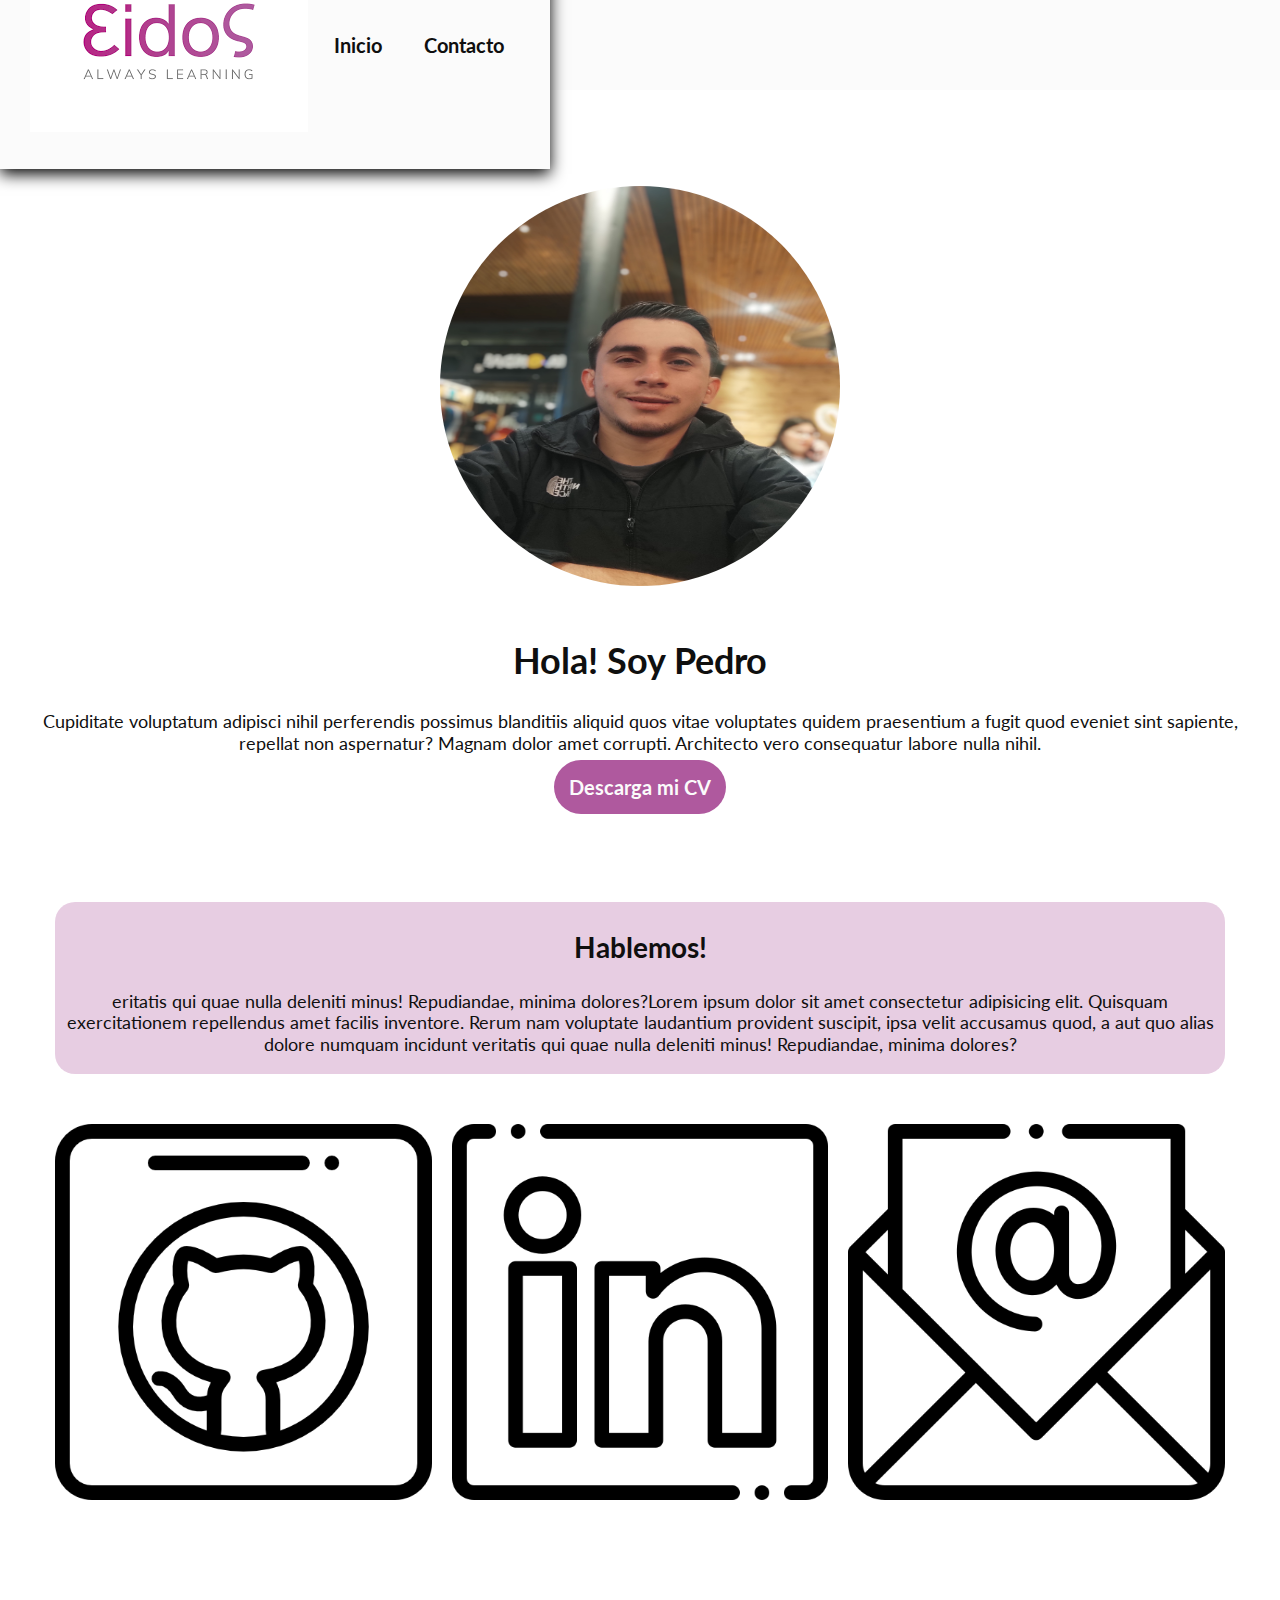
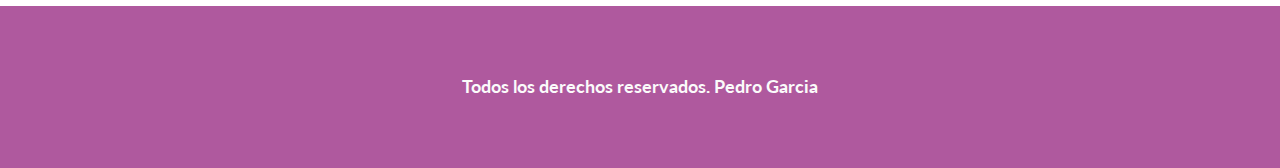
==== index.html @ e1baf409 "primer commit proyecto2" ====
<!DOCTYPE html>
<html lang="es">
<head>
    <meta charset="UTF-8">
    <meta http-equiv="X-UA-Compatible" content="IE=edge">
    <meta name="viewport" content="width=device-width, initial-scale=1.0">
    <title>Pedro Garcia</title>
    <link rel="stylesheet" href="css/normalize.css">
    <link href="https://fonts.googleapis.com/css2?family=Lato:wght@400;700&display=swap" rel="stylesheet">
    <!-- CSS -->
    <link rel="preload" href="css/styles.css">
    <link rel="stylesheet" href="css/styles.css">
</head>
<body>
    <header class="header">
    <nav>
        <ul class="navegacion" >  
            <li>
                <a href="index.html"><img class="header__logo" src="img/eidos.png" alt="logo eidos"></a>
            </li>    
            <li>
                <a class="navegacion__item" href="#contenido-inicio">Inicio</a>
            </li>
            <li>
                <a  class="navegacion__item" href="#contacto">Contacto</a>
            </li>
        </ul>
        </nav>
    </header>
    <main class="contenedor">
        <section class="contenido-inicio" id="contenido-inicio">
            <figure>
                <img class="contenido-inicio__pagc" src="img/pagc.jpg" alt="imagen pagc">
            </figure>
            <article id="contenido-article">
                <h1>Hola! Soy Pedro</h1>
                <p>Cupiditate voluptatum adipisci nihil perferendis possimus blanditiis aliquid quos vitae voluptates quidem praesentium a fugit quod eveniet sint sapiente, repellat non aspernatur? Magnam dolor amet corrupti. Architecto vero consequatur labore nulla nihil.</p>
                <a class="contenido-inicio__boton" href="#">Descarga mi CV</a>
            </article>
        </section>

        <section class="contacto" id="contacto">
            <article class="contacto__sombra">
                <h2>Hablemos!</h2>
                <p>eritatis qui quae nulla deleniti minus! Repudiandae, minima dolores?Lorem ipsum dolor sit amet consectetur adipisicing elit. Quisquam exercitationem repellendus amet facilis inventore. Rerum nam voluptate laudantium provident suscipit, ipsa velit accusamus quod, a aut quo alias dolore numquam incidunt veritatis qui quae nulla deleniti minus! Repudiandae, minima dolores?</p>    
            </article>
            <div class="contacto__icons">
                <a class="contacto__icon" href="https://github.com/pagc97">
                    <img src="img/github.png" alt="logo github">
                </a>
                <a class="contacto__icon" href="https://www.linkedin.com/in/pedro-garcia-a29477246/">
                    <img src="img/linkedin.png" alt="logo linkedin">
                </a>
                <a class="contacto__icon" href="mailto:pagarciac.97@gmail.com">
                    <img src="img/mail.png" alt="logo mail">
                </a>
            </div>
        </section>
    </main>
    <footer class="footer"><p>Todos los derechos reservados. Pedro Garcia</p></footer>
</body>
</html>
---- css/styles.css ----
/* En este archivo escriban su CSS */
:root {
    --blanco: #fbfbfb;
    --oscuro: #0f0f0f;
    --primario: rgba(175, 89, 158, 0.3);
    --secundario: #af599e;
    
    --fuentePrincipal: 'Lato', sans-serif;

}

/* Aquí les dejamos como ayuda este "reset" en el cual ajustamos algunas propiedades
*  cuyos valores asigna por defecto el navegador.
*/

/* Reset */
html {
    box-sizing: border-box;
    font-size: 62.5%;
    /* Para que el scrolleo en la one page sea suave */
    scroll-behavior: smooth;
}
*, *:before, *:after {
    box-sizing: inherit;
}
/*Globales*/
body {
    font-size: 1.6rem;
    line-height: 1.5;
}
p {
    font-size: 1.8rem;
    font-family: var(--fuentePrincipal);
    line-height: 1.2;
    color: var(--oscuro);
}
a {
    font-family: var(--fuentePrincipal);
    text-decoration: none;
}
img {
    max-width: 100%;
}
ul {
    list-style: none;
}
/* Este max-width es para que el contenido no se "estire" demasiado hacia los costados y
*  el margin: auto; para tenerlo centrado fácilmente ;)
*/
.contenedor {
    max-width: 120rem;
    margin: auto;
}
h1,h2,h3 {
    text-align: center;
    color: var(--oscuro);
    font-family: var(--fuentePrincipal);
}
h1 {
    font-size: 3.6rem;
}
h2 {
    font-size: 2.8rem;
}
h3 {
    font-size: 2.4rem;
}
/* hearder */
.header {
    background-color: #fbfbfb;
    display: flex;
    align-items: center;
    height: 9rem;
    width: 100%;
    position: fixed;
    top: 0;
    left: 0;  
}
.header__logo {
    
}
/*navegacion*/
.navegacion{
    gap: 1rem;
    display: flex;
    background-color: var(--blanco);
    justify-content: center;
    align-items: center;
    padding: 3rem;
    box-shadow: 0px 5px 15px 0px black; 
   
}
.navegacion__item {
    padding: 1.6rem;
    color: var(--oscuro);
    font-size: 2rem;
    font-weight: bold;
 }
.navegacion__item:hover {
    color: var(--secundario);
} 

/* Seccion inicio */
.contenido-inicio {
    display: flex;
    flex-direction: column;
    margin-top: 2rem;
    justify-content: center;
    align-items: center;
    padding-top: 15rem;
}
.contenido-inicio__pagc {
    border-radius: 80%;
    width: 40rem;
    height: 40rem;
}

article {
    text-align: center;
}
.contenido-inicio__boton {
    background-color: var(--secundario);
    padding: 1.5rem;
    border-radius: 4rem;
    color: var(--blanco);
    font-weight: bold;
    font-size: 2rem;
}
.contenido-inicio__boton:hover {
    color: var(--oscuro);
}
/* seccion contacto */
.contacto {
    display: flex;
    flex-direction: column;
    margin: 10rem 1.5rem;
    justify-content: center;
    align-items: center;
}
.contacto__sombra {
    background-color: var(--primario);
    border-radius: 2rem;
}
.contacto__sombra {
    margin-bottom: 5rem;
}
.contacto__icons {
    display: flex;  
    gap: 2rem;
   
}
/* footer */
.footer {
background-color: var(--secundario);
text-align: center;
}
.footer p {
    color: var(--blanco);
    font-weight: bold;
    padding: 7rem;
    margin: 0;
}




/* Recomendaciones! 
*  - Comenzar desde lo más general y luego ir hacia lo mas específico, asignando primero
*    "estilos generales". Una buena idea sería comenzar por el <body> ;)
*
*  - Recuerden que queremos evitar "repetir código", en CSS usando la cualidad de la herencia
*    podemos setear ciertas propiedades en un elemento padre y dejar que sean heredadas (por ejemplo: font-size)
*
*  - Nadie sabe todas las propiedades CSS de memoria, si no saben como hacer algo no lo recuerdan, la respuesta
*    pueden encontrarla buscando en la web algo como "CSS como hacer ... " o "propiedad css para hacer ..."
*
*  - Usen mucho las herramientas para desarrolladores del navegador para ir
*    probando el CSS que escriben, resolver dudas y problemas.
*
*  - Paciencia, resiliencia y creatividad! No se desanimen, las primeras experiencias maquetando con HTML y CSS
*    pueden ser frustrantes, pero estas habilidades se van desarrollando con la experiencia, es como aprender
*    un trabajo manual, hacer una artesanía, tocar un instrumento musical... la práctica es todo!
*/
---- css/styles.css ----
/* En este archivo escriban su CSS */
:root {
    --blanco: #fbfbfb;
    --oscuro: #0f0f0f;
    --primario: rgba(175, 89, 158, 0.3);
    --secundario: #af599e;
    
    --fuentePrincipal: 'Lato', sans-serif;

}

/* Aquí les dejamos como ayuda este "reset" en el cual ajustamos algunas propiedades
*  cuyos valores asigna por defecto el navegador.
*/

/* Reset */
html {
    box-sizing: border-box;
    font-size: 62.5%;
    /* Para que el scrolleo en la one page sea suave */
    scroll-behavior: smooth;
}
*, *:before, *:after {
    box-sizing: inherit;
}
/*Globales*/
body {
    font-size: 1.6rem;
    line-height: 1.5;
}
p {
    font-size: 1.8rem;
    font-family: var(--fuentePrincipal);
    line-height: 1.2;
    color: var(--oscuro);
}
a {
    font-family: var(--fuentePrincipal);
    text-decoration: none;
}
img {
    max-width: 100%;
}
ul {
    list-style: none;
}
/* Este max-width es para que el contenido no se "estire" demasiado hacia los costados y
*  el margin: auto; para tenerlo centrado fácilmente ;)
*/
.contenedor {
    max-width: 120rem;
    margin: auto;
}
h1,h2,h3 {
    text-align: center;
    color: var(--oscuro);
    font-family: var(--fuentePrincipal);
}
h1 {
    font-size: 3.6rem;
}
h2 {
    font-size: 2.8rem;
}
h3 {
    font-size: 2.4rem;
}
/* hearder */
.header {
    background-color: #fbfbfb;
    display: flex;
    align-items: center;
    height: 9rem;
    width: 100%;
    position: fixed;
    top: 0;
    left: 0;  
}
.header__logo {
    
}
/*navegacion*/
.navegacion{
    gap: 1rem;
    display: flex;
    background-color: var(--blanco);
    justify-content: center;
    align-items: center;
    padding: 3rem;
    box-shadow: 0px 5px 15px 0px black; 
   
}
.navegacion__item {
    padding: 1.6rem;
    color: var(--oscuro);
    font-size: 2rem;
    font-weight: bold;
 }
.navegacion__item:hover {
    color: var(--secundario);
} 

/* Seccion inicio */
.contenido-inicio {
    display: flex;
    flex-direction: column;
    margin-top: 2rem;
    justify-content: center;
    align-items: center;
    padding-top: 15rem;
}
.contenido-inicio__pagc {
    border-radius: 80%;
    width: 40rem;
    height: 40rem;
}

article {
    text-align: center;
}
.contenido-inicio__boton {
    background-color: var(--secundario);
    padding: 1.5rem;
    border-radius: 4rem;
    color: var(--blanco);
    font-weight: bold;
    font-size: 2rem;
}
.contenido-inicio__boton:hover {
    color: var(--oscuro);
}
/* seccion contacto */
.contacto {
    display: flex;
    flex-direction: column;
    margin: 10rem 1.5rem;
    justify-content: center;
    align-items: center;
}
.contacto__sombra {
    background-color: var(--primario);
    border-radius: 2rem;
}
.contacto__sombra {
    margin-bottom: 5rem;
}
.contacto__icons {
    display: flex;  
    gap: 2rem;
   
}
/* footer */
.footer {
background-color: var(--secundario);
text-align: center;
}
.footer p {
    color: var(--blanco);
    font-weight: bold;
    padding: 7rem;
    margin: 0;
}




/* Recomendaciones! 
*  - Comenzar desde lo más general y luego ir hacia lo mas específico, asignando primero
*    "estilos generales". Una buena idea sería comenzar por el <body> ;)
*
*  - Recuerden que queremos evitar "repetir código", en CSS usando la cualidad de la herencia
*    podemos setear ciertas propiedades en un elemento padre y dejar que sean heredadas (por ejemplo: font-size)
*
*  - Nadie sabe todas las propiedades CSS de memoria, si no saben como hacer algo no lo recuerdan, la respuesta
*    pueden encontrarla buscando en la web algo como "CSS como hacer ... " o "propiedad css para hacer ..."
*
*  - Usen mucho las herramientas para desarrolladores del navegador para ir
*    probando el CSS que escriben, resolver dudas y problemas.
*
*  - Paciencia, resiliencia y creatividad! No se desanimen, las primeras experiencias maquetando con HTML y CSS
*    pueden ser frustrantes, pero estas habilidades se van desarrollando con la experiencia, es como aprender
*    un trabajo manual, hacer una artesanía, tocar un instrumento musical... la práctica es todo!
*/
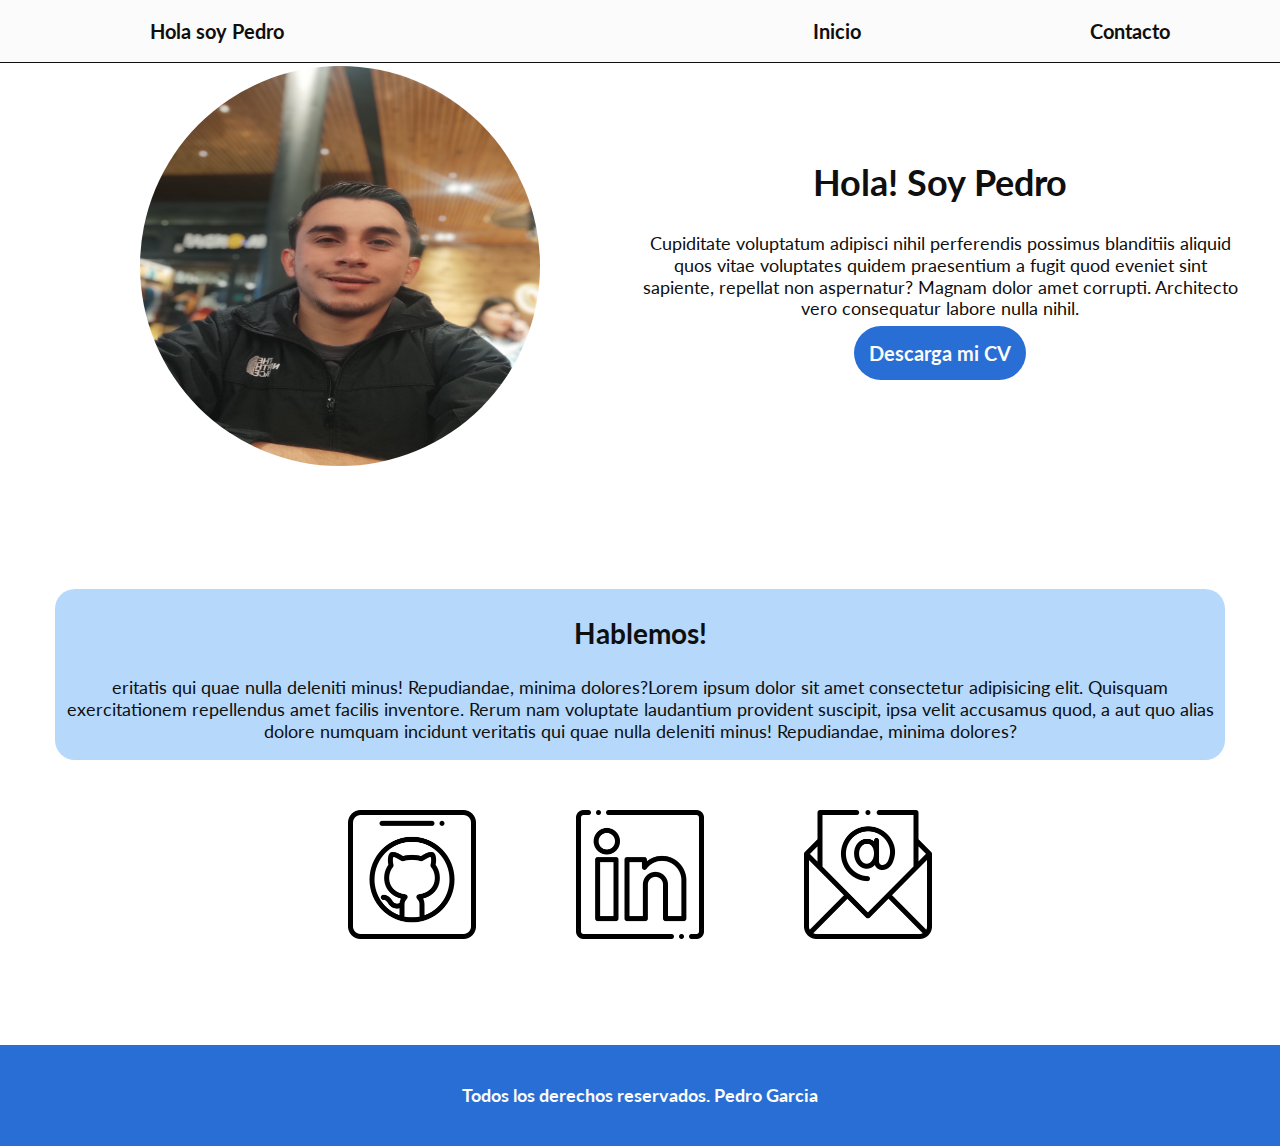
==== commit c7fb4b3e: "se agrero medias querry y cambios de color al diseño" ====
--- a/index.html
+++ b/index.html
@@ -16,7 +16,7 @@
     <nav>
         <ul class="navegacion" >  
             <li>
-                <a href="index.html"><img class="header__logo" src="img/eidos.png" alt="logo eidos"></a>
+                <a class="navegacion__item" id="nav-nombre" href="index.html">Hola soy Pedro</a>
             </li>    
             <li>
                 <a class="navegacion__item" href="#contenido-inicio">Inicio</a>
@@ -28,17 +28,20 @@
         </nav>
     </header>
     <main class="contenedor">
-        <section class="contenido-inicio" id="contenido-inicio">
-            <figure>
-                <img class="contenido-inicio__pagc" src="img/pagc.jpg" alt="imagen pagc">
-            </figure>
-            <article id="contenido-article">
-                <h1>Hola! Soy Pedro</h1>
-                <p>Cupiditate voluptatum adipisci nihil perferendis possimus blanditiis aliquid quos vitae voluptates quidem praesentium a fugit quod eveniet sint sapiente, repellat non aspernatur? Magnam dolor amet corrupti. Architecto vero consequatur labore nulla nihil.</p>
-                <a class="contenido-inicio__boton" href="#">Descarga mi CV</a>
-            </article>
-        </section>
-
+        <div class="grid">
+            <section class="contenido-inicio" id="contenido-inicio">
+                <figure>
+                    <img class="contenido-inicio__pagc" src="img/pagc.jpg" alt="imagen pagc">
+                </figure>
+            </section>
+            <section class="contenido-inicio">
+                    <article id="contenido-article">
+                        <h1>Hola! Soy Pedro</h1>
+                        <p>Cupiditate voluptatum adipisci nihil perferendis possimus blanditiis aliquid quos vitae voluptates quidem praesentium a fugit quod eveniet sint sapiente, repellat non aspernatur? Magnam dolor amet corrupti. Architecto vero consequatur labore nulla nihil.</p>
+                        <a class="contenido-inicio__boton"  href="#">Descarga mi CV</a>
+                    </article>
+            </section>
+        </div>
         <section class="contacto" id="contacto">
             <article class="contacto__sombra">
                 <h2>Hablemos!</h2>
--- a/css/styles.css
+++ b/css/styles.css
@@ -2,8 +2,8 @@
 :root {
     --blanco: #fbfbfb;
     --oscuro: #0f0f0f;
-    --primario: rgba(175, 89, 158, 0.3);
-    --secundario: #af599e;
+    --primario: rgba(59, 152, 245, 0.377);
+    --secundario: #296ed4;
     
     --fuentePrincipal: 'Lato', sans-serif;
 
@@ -67,28 +67,43 @@
 }
 /* hearder */
 .header {
-    background-color: #fbfbfb;
-    display: flex;
-    align-items: center;
-    height: 9rem;
+    background-color: var(--blanco);
+    display: flex;
+    flex-direction: column;
     width: 100%;
     position: fixed;
     top: 0;
-    left: 0;  
-}
-.header__logo {
-    
-}
+    border-bottom: solid 1px var(--oscuro);      
+}
+
 /*navegacion*/
+
 .navegacion{
     gap: 1rem;
     display: flex;
-    background-color: var(--blanco);
+    flex-direction: column;
     justify-content: center;
     align-items: center;
-    padding: 3rem;
-    box-shadow: 0px 5px 15px 0px black; 
-   
+} 
+@media (min-width: 390px) {
+    .navegacion{
+        gap: 1rem;
+        flex-direction: row;
+        justify-content:space-between;
+        align-items: center;
+    } 
+}
+@media (min-width: 768px) {
+    .navegacion{
+        gap: 1rem;
+        flex-direction: row;
+        justify-content:space-around;
+        align-items: center; 
+       
+    } 
+    #nav-nombre{
+        margin-right: 30rem;
+    }
 }
 .navegacion__item {
     padding: 1.6rem;
@@ -99,15 +114,25 @@
 .navegacion__item:hover {
     color: var(--secundario);
 } 
+/* grid */
+@media (min-width: 768px) {
+    .grid {
+        display: grid;
+        grid-template-columns: repeat(2, 1fr) ;
+    }
+}
 
 /* Seccion inicio */
+
 .contenido-inicio {
     display: flex;
     flex-direction: column;
-    margin-top: 2rem;
     justify-content: center;
     align-items: center;
-    padding-top: 15rem;
+    padding-top: 5rem;
+}
+.contenido-inicio:last-child {
+    padding-top: 1rem;
 }
 .contenido-inicio__pagc {
     border-radius: 80%;
@@ -147,7 +172,20 @@
 .contacto__icons {
     display: flex;  
     gap: 2rem;
-   
+}
+@media (min-width: 390px) {
+    .contacto__icons{
+        flex-direction: row;
+        max-width: 30%;
+        gap: 25rem;
+    }
+}
+@media (min-width: 768px) {
+    .contacto__icons {
+        flex-direction: row;
+        max-width: 50%;
+        gap: 10rem;
+    }
 }
 /* footer */
 .footer {
@@ -157,7 +195,7 @@
 .footer p {
     color: var(--blanco);
     font-weight: bold;
-    padding: 7rem;
+    padding: 4rem;
     margin: 0;
 }
 
--- a/css/styles.css
+++ b/css/styles.css
@@ -2,8 +2,8 @@
 :root {
     --blanco: #fbfbfb;
     --oscuro: #0f0f0f;
-    --primario: rgba(175, 89, 158, 0.3);
-    --secundario: #af599e;
+    --primario: rgba(59, 152, 245, 0.377);
+    --secundario: #296ed4;
     
     --fuentePrincipal: 'Lato', sans-serif;
 
@@ -67,28 +67,43 @@
 }
 /* hearder */
 .header {
-    background-color: #fbfbfb;
-    display: flex;
-    align-items: center;
-    height: 9rem;
+    background-color: var(--blanco);
+    display: flex;
+    flex-direction: column;
     width: 100%;
     position: fixed;
     top: 0;
-    left: 0;  
-}
-.header__logo {
-    
-}
+    border-bottom: solid 1px var(--oscuro);      
+}
+
 /*navegacion*/
+
 .navegacion{
     gap: 1rem;
     display: flex;
-    background-color: var(--blanco);
+    flex-direction: column;
     justify-content: center;
     align-items: center;
-    padding: 3rem;
-    box-shadow: 0px 5px 15px 0px black; 
-   
+} 
+@media (min-width: 390px) {
+    .navegacion{
+        gap: 1rem;
+        flex-direction: row;
+        justify-content:space-between;
+        align-items: center;
+    } 
+}
+@media (min-width: 768px) {
+    .navegacion{
+        gap: 1rem;
+        flex-direction: row;
+        justify-content:space-around;
+        align-items: center; 
+       
+    } 
+    #nav-nombre{
+        margin-right: 30rem;
+    }
 }
 .navegacion__item {
     padding: 1.6rem;
@@ -99,15 +114,25 @@
 .navegacion__item:hover {
     color: var(--secundario);
 } 
+/* grid */
+@media (min-width: 768px) {
+    .grid {
+        display: grid;
+        grid-template-columns: repeat(2, 1fr) ;
+    }
+}
 
 /* Seccion inicio */
+
 .contenido-inicio {
     display: flex;
     flex-direction: column;
-    margin-top: 2rem;
     justify-content: center;
     align-items: center;
-    padding-top: 15rem;
+    padding-top: 5rem;
+}
+.contenido-inicio:last-child {
+    padding-top: 1rem;
 }
 .contenido-inicio__pagc {
     border-radius: 80%;
@@ -147,7 +172,20 @@
 .contacto__icons {
     display: flex;  
     gap: 2rem;
-   
+}
+@media (min-width: 390px) {
+    .contacto__icons{
+        flex-direction: row;
+        max-width: 30%;
+        gap: 25rem;
+    }
+}
+@media (min-width: 768px) {
+    .contacto__icons {
+        flex-direction: row;
+        max-width: 50%;
+        gap: 10rem;
+    }
 }
 /* footer */
 .footer {
@@ -157,7 +195,7 @@
 .footer p {
     color: var(--blanco);
     font-weight: bold;
-    padding: 7rem;
+    padding: 4rem;
     margin: 0;
 }
 
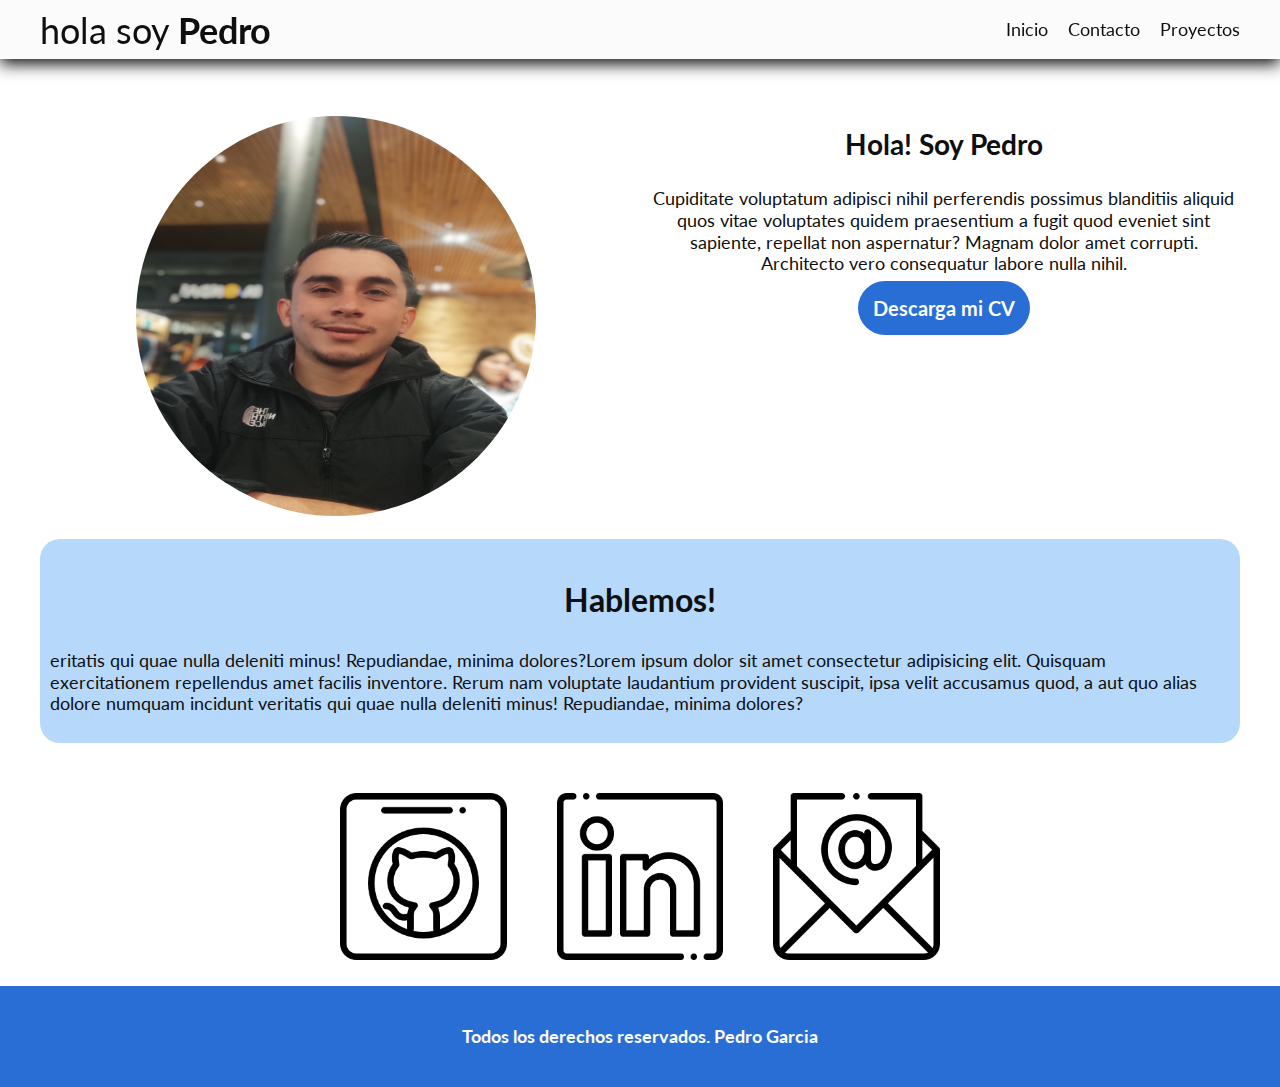
==== commit f0ca3385: "se agrego la seccion contacto y cambios en los media querry" ====
--- a/index.html
+++ b/index.html
@@ -1,65 +1,85 @@
 <!DOCTYPE html>
 <html lang="es">
+
 <head>
     <meta charset="UTF-8">
     <meta http-equiv="X-UA-Compatible" content="IE=edge">
     <meta name="viewport" content="width=device-width, initial-scale=1.0">
     <title>Pedro Garcia</title>
+    <link rel="shortcut icon" href="img/favicon-pagc.png">
     <link rel="stylesheet" href="css/normalize.css">
     <link href="https://fonts.googleapis.com/css2?family=Lato:wght@400;700&display=swap" rel="stylesheet">
     <!-- CSS -->
     <link rel="preload" href="css/styles.css">
     <link rel="stylesheet" href="css/styles.css">
 </head>
+
 <body>
     <header class="header">
-    <nav>
-        <ul class="navegacion" >  
-            <li>
-                <a class="navegacion__item" id="nav-nombre" href="index.html">Hola soy Pedro</a>
-            </li>    
-            <li>
-                <a class="navegacion__item" href="#contenido-inicio">Inicio</a>
-            </li>
-            <li>
-                <a  class="navegacion__item" href="#contacto">Contacto</a>
-            </li>
-        </ul>
-        </nav>
+        <div class="contenedor">
+            <div class="barra">
+                <a class="logo" href="index.html">
+                    <!-- <img class="logotipo" src="img/eidos.png" alt="logotipo"> -->
+                    <h1 class="logo__nombre no-margin centrar-texto">hola soy <span class="logo__bold">Pedro</span></h1>
+                </a>
+                <nav>
+                    <ul class="navegacion">
+                        <li>
+                            <a class="navegacion__enlace" href="#contenido-principal">Inicio</a>
+                        </li>
+                        <li>
+                            <a class="navegacion__enlace" href="#contacto">Contacto</a>
+                        </li>
+                        <li>
+                            <a class="navegacion__enlace" href="proyectos.html">Proyectos</a>
+                        </li>
+                    </ul>
+                </nav>
+            </div> <!-- Cierre barra-->
+        </div> <!-- Cierre contenedor-->
     </header>
-    <main class="contenedor">
-        <div class="grid">
-            <section class="contenido-inicio" id="contenido-inicio">
+    <div class="contenedor contenido-principal" id="contenido-principal">
+        <main class="biografia centrar-texto">
+            <section class="selfie">
                 <figure>
-                    <img class="contenido-inicio__pagc" src="img/pagc.jpg" alt="imagen pagc">
+                    <img class="selfie-selfie" src="img/pagc.jpg" alt="imagen selfie">
                 </figure>
             </section>
-            <section class="contenido-inicio">
-                    <article id="contenido-article">
-                        <h1>Hola! Soy Pedro</h1>
-                        <p>Cupiditate voluptatum adipisci nihil perferendis possimus blanditiis aliquid quos vitae voluptates quidem praesentium a fugit quod eveniet sint sapiente, repellat non aspernatur? Magnam dolor amet corrupti. Architecto vero consequatur labore nulla nihil.</p>
-                        <a class="contenido-inicio__boton"  href="#">Descarga mi CV</a>
-                    </article>
-            </section>
+        </main>
+        <section class="informacion-bio">
+            <article>
+                <h2>Hola! Soy Pedro</h2>
+                <p>Cupiditate voluptatum adipisci nihil perferendis possimus blanditiis aliquid quos vitae voluptates
+                    quidem praesentium a fugit quod eveniet sint sapiente, repellat non aspernatur? Magnam dolor amet
+                    corrupti. Architecto vero consequatur labore nulla nihil.</p>
+                <a class="boton" href="#">Descarga mi CV</a>
+            </article>
+        </section>
+    </div>
+    <section class="contacto contenedor" id="contacto">
+        <article class="entrada-sombra">
+            <h2 class="entrada__titulo">Hablemos!</h2>
+            <p class="entrada__inf">eritatis qui quae nulla deleniti minus! Repudiandae, minima dolores?Lorem ipsum
+                dolor sit amet consectetur adipisicing elit. Quisquam exercitationem repellendus amet facilis inventore.
+                Rerum nam voluptate laudantium provident suscipit, ipsa velit accusamus quod, a aut quo alias dolore
+                numquam incidunt veritatis qui quae nulla deleniti minus! Repudiandae, minima dolores?</p>
+        </article>
+    </section>
+        <div class="contacto-icons contenedor">
+            <a class="contacto-icon" href="https://github.com/pagc97">
+                <img src="img/github.png" alt="logo github">
+            </a>
+            <a class="contacto-icon" href="https://www.linkedin.com/in/pedro-garcia-a29477246/">
+                <img src="img/linkedin.png" alt="logo linkedin">
+            </a>
+            <a class="contacto-icon" href="mailto:pagarciac.97@gmail.com">
+                <img src="img/mail.png" alt="logo mail">
+            </a>
+
         </div>
-        <section class="contacto" id="contacto">
-            <article class="contacto__sombra">
-                <h2>Hablemos!</h2>
-                <p>eritatis qui quae nulla deleniti minus! Repudiandae, minima dolores?Lorem ipsum dolor sit amet consectetur adipisicing elit. Quisquam exercitationem repellendus amet facilis inventore. Rerum nam voluptate laudantium provident suscipit, ipsa velit accusamus quod, a aut quo alias dolore numquam incidunt veritatis qui quae nulla deleniti minus! Repudiandae, minima dolores?</p>    
-            </article>
-            <div class="contacto__icons">
-                <a class="contacto__icon" href="https://github.com/pagc97">
-                    <img src="img/github.png" alt="logo github">
-                </a>
-                <a class="contacto__icon" href="https://www.linkedin.com/in/pedro-garcia-a29477246/">
-                    <img src="img/linkedin.png" alt="logo linkedin">
-                </a>
-                <a class="contacto__icon" href="mailto:pagarciac.97@gmail.com">
-                    <img src="img/mail.png" alt="logo mail">
-                </a>
-            </div>
-        </section>
-    </main>
-    <footer class="footer"><p>Todos los derechos reservados. Pedro Garcia</p></footer>
+    <footer class="footer">
+        <p>Todos los derechos reservados. Pedro Garcia</p>
+    </footer>
 </body>
+
 </html>--- a/css/styles.css
+++ b/css/styles.css
@@ -4,7 +4,7 @@
     --oscuro: #0f0f0f;
     --primario: rgba(59, 152, 245, 0.377);
     --secundario: #296ed4;
-    
+
     --fuentePrincipal: 'Lato', sans-serif;
 
 }
@@ -65,85 +65,95 @@
 h3 {
     font-size: 2.4rem;
 }
+/* Utilidades */
+.no-margin {
+    margin: 0;
+}
+.no-padding {
+    padding: 0;
+}
+.centrar-texto {
+    text-align: center;
+}
 /* hearder */
 .header {
     background-color: var(--blanco);
-    display: flex;
-    flex-direction: column;
     width: 100%;
     position: fixed;
     top: 0;
-    border-bottom: solid 1px var(--oscuro);      
+    box-shadow: 0px 5px 15px var(--oscuro);
 }
 
 /*navegacion*/
-
-.navegacion{
-    gap: 1rem;
-    display: flex;
-    flex-direction: column;
-    justify-content: center;
-    align-items: center;
-} 
-@media (min-width: 390px) {
+@media (min-width: 768px) {
+    .barra {
+        display: flex;
+        justify-content: space-between;
+        align-items: center;
+    }
+}
+
+/* .logotipo {
+    height: 25rem;
+    width: 25rem;
+    background-size: cover;
+} */
+
+.logo {
+    color: var(--oscuro);
+}
+.logo__nombre {
+    font-weight: normal;
+}
+.logo__bold {
+    font-weight: bold;
+}
+@media (min-width: 768px) {
     .navegacion{
-        gap: 1rem;
-        flex-direction: row;
-        justify-content:space-between;
-        align-items: center;
-    } 
-}
-@media (min-width: 768px) {
-    .navegacion{
-        gap: 1rem;
-        flex-direction: row;
-        justify-content:space-around;
-        align-items: center; 
-       
-    } 
-    #nav-nombre{
-        margin-right: 30rem;
-    }
-}
-.navegacion__item {
-    padding: 1.6rem;
-    color: var(--oscuro);
-    font-size: 2rem;
-    font-weight: bold;
- }
-.navegacion__item:hover {
+        display: flex;
+        gap: 2rem;
+        justify-content: space-between;
+
+    }
+}
+.navegacion__enlace {
+    display: block;
+    text-align: center;
+    font-size: 1.8rem;
+    color: var(--oscuro);
+}
+.navegacion__enlace:hover {
     color: var(--secundario);
-} 
-/* grid */
-@media (min-width: 768px) {
-    .grid {
+}
+
+/* contenido principal Grid*/
+.biografia {
+    margin-top: 20rem;
+}
+@media (min-width: 768px) {
+    .biografia {
+        margin-top: 0;
+    }
+}
+@media (min-width: 768px) {
+    .contenido-principal {
         display: grid;
-        grid-template-columns: repeat(2, 1fr) ;
-    }
-}
-
-/* Seccion inicio */
-
-.contenido-inicio {
-    display: flex;
-    flex-direction: column;
-    justify-content: center;
-    align-items: center;
-    padding-top: 5rem;
-}
-.contenido-inicio:last-child {
-    padding-top: 1rem;
-}
-.contenido-inicio__pagc {
+        grid-template-columns: repeat(2, 1fr);
+        column-gap: 1.5rem;
+        padding-top: 10rem;
+    }
+}
+.selfie-selfie {
     border-radius: 80%;
     width: 40rem;
     height: 40rem;
-}
-
-article {
-    text-align: center;
-}
-.contenido-inicio__boton {
+    align-items: center;
+}
+.informacion-bio {
+    text-align: center;
+    margin-bottom: 3rem;
+}
+.boton {
     background-color: var(--secundario);
     padding: 1.5rem;
     border-radius: 4rem;
@@ -151,42 +161,69 @@
     font-weight: bold;
     font-size: 2rem;
 }
-.contenido-inicio__boton:hover {
-    color: var(--oscuro);
-}
+.boton:hover {
+    color: var(--oscuro);
+}
+
 /* seccion contacto */
 .contacto {
-    display: flex;
-    flex-direction: column;
-    margin: 10rem 1.5rem;
+    display: block;
     justify-content: center;
     align-items: center;
 }
-.contacto__sombra {
+.entrada-sombra {
     background-color: var(--primario);
     border-radius: 2rem;
-}
-.contacto__sombra {
     margin-bottom: 5rem;
-}
-.contacto__icons {
-    display: flex;  
-    gap: 2rem;
+    padding: 1rem;
+}
+.entrada__titulo {
+    font-size: 3.2rem;
+}
+.entrada__info {
+margin: 2rem;
+}
+
+
+.contacto__icon {
+    
+
+}
+
+
+.contacto-icons {
+    display: flex;
+    gap: 1rem;
+    max-width: 30rem;
+    margin-bottom: 2rem;
+}
+@media (min-width: 768px) {
+    .contacto-icons {
+        justify-content: space-between;
+        gap: 5rem;
+        max-width: 60rem;
+    }
+}
+.contacto-icon {
+
+}
+
+
+
+
+/* Pag proyectos */
+
+.titulo {
+    padding-top: 20rem;
+
 }
 @media (min-width: 390px) {
-    .contacto__icons{
-        flex-direction: row;
-        max-width: 30%;
-        gap: 25rem;
-    }
-}
-@media (min-width: 768px) {
-    .contacto__icons {
-        flex-direction: row;
-        max-width: 50%;
-        gap: 10rem;
-    }
-}
+    .titulo {
+        padding-top: 12rem;
+
+    }
+}
+
 /* footer */
 .footer {
 background-color: var(--secundario);
@@ -201,8 +238,7 @@
 
 
 
-
-/* Recomendaciones! 
+ /* Recomendaciones!
 *  - Comenzar desde lo más general y luego ir hacia lo mas específico, asignando primero
 *    "estilos generales". Una buena idea sería comenzar por el <body> ;)
 *
@@ -217,5 +253,4 @@
 *
 *  - Paciencia, resiliencia y creatividad! No se desanimen, las primeras experiencias maquetando con HTML y CSS
 *    pueden ser frustrantes, pero estas habilidades se van desarrollando con la experiencia, es como aprender
-*    un trabajo manual, hacer una artesanía, tocar un instrumento musical... la práctica es todo!
-*/
+*    un trabajo manual, hacer una artesanía, tocar un instrumento musical... la práctica es todo! */--- a/css/styles.css
+++ b/css/styles.css
@@ -4,7 +4,7 @@
     --oscuro: #0f0f0f;
     --primario: rgba(59, 152, 245, 0.377);
     --secundario: #296ed4;
-    
+
     --fuentePrincipal: 'Lato', sans-serif;
 
 }
@@ -65,85 +65,95 @@
 h3 {
     font-size: 2.4rem;
 }
+/* Utilidades */
+.no-margin {
+    margin: 0;
+}
+.no-padding {
+    padding: 0;
+}
+.centrar-texto {
+    text-align: center;
+}
 /* hearder */
 .header {
     background-color: var(--blanco);
-    display: flex;
-    flex-direction: column;
     width: 100%;
     position: fixed;
     top: 0;
-    border-bottom: solid 1px var(--oscuro);      
+    box-shadow: 0px 5px 15px var(--oscuro);
 }
 
 /*navegacion*/
-
-.navegacion{
-    gap: 1rem;
-    display: flex;
-    flex-direction: column;
-    justify-content: center;
-    align-items: center;
-} 
-@media (min-width: 390px) {
+@media (min-width: 768px) {
+    .barra {
+        display: flex;
+        justify-content: space-between;
+        align-items: center;
+    }
+}
+
+/* .logotipo {
+    height: 25rem;
+    width: 25rem;
+    background-size: cover;
+} */
+
+.logo {
+    color: var(--oscuro);
+}
+.logo__nombre {
+    font-weight: normal;
+}
+.logo__bold {
+    font-weight: bold;
+}
+@media (min-width: 768px) {
     .navegacion{
-        gap: 1rem;
-        flex-direction: row;
-        justify-content:space-between;
-        align-items: center;
-    } 
-}
-@media (min-width: 768px) {
-    .navegacion{
-        gap: 1rem;
-        flex-direction: row;
-        justify-content:space-around;
-        align-items: center; 
-       
-    } 
-    #nav-nombre{
-        margin-right: 30rem;
-    }
-}
-.navegacion__item {
-    padding: 1.6rem;
-    color: var(--oscuro);
-    font-size: 2rem;
-    font-weight: bold;
- }
-.navegacion__item:hover {
+        display: flex;
+        gap: 2rem;
+        justify-content: space-between;
+
+    }
+}
+.navegacion__enlace {
+    display: block;
+    text-align: center;
+    font-size: 1.8rem;
+    color: var(--oscuro);
+}
+.navegacion__enlace:hover {
     color: var(--secundario);
-} 
-/* grid */
-@media (min-width: 768px) {
-    .grid {
+}
+
+/* contenido principal Grid*/
+.biografia {
+    margin-top: 20rem;
+}
+@media (min-width: 768px) {
+    .biografia {
+        margin-top: 0;
+    }
+}
+@media (min-width: 768px) {
+    .contenido-principal {
         display: grid;
-        grid-template-columns: repeat(2, 1fr) ;
-    }
-}
-
-/* Seccion inicio */
-
-.contenido-inicio {
-    display: flex;
-    flex-direction: column;
-    justify-content: center;
-    align-items: center;
-    padding-top: 5rem;
-}
-.contenido-inicio:last-child {
-    padding-top: 1rem;
-}
-.contenido-inicio__pagc {
+        grid-template-columns: repeat(2, 1fr);
+        column-gap: 1.5rem;
+        padding-top: 10rem;
+    }
+}
+.selfie-selfie {
     border-radius: 80%;
     width: 40rem;
     height: 40rem;
-}
-
-article {
-    text-align: center;
-}
-.contenido-inicio__boton {
+    align-items: center;
+}
+.informacion-bio {
+    text-align: center;
+    margin-bottom: 3rem;
+}
+.boton {
     background-color: var(--secundario);
     padding: 1.5rem;
     border-radius: 4rem;
@@ -151,42 +161,69 @@
     font-weight: bold;
     font-size: 2rem;
 }
-.contenido-inicio__boton:hover {
-    color: var(--oscuro);
-}
+.boton:hover {
+    color: var(--oscuro);
+}
+
 /* seccion contacto */
 .contacto {
-    display: flex;
-    flex-direction: column;
-    margin: 10rem 1.5rem;
+    display: block;
     justify-content: center;
     align-items: center;
 }
-.contacto__sombra {
+.entrada-sombra {
     background-color: var(--primario);
     border-radius: 2rem;
-}
-.contacto__sombra {
     margin-bottom: 5rem;
-}
-.contacto__icons {
-    display: flex;  
-    gap: 2rem;
+    padding: 1rem;
+}
+.entrada__titulo {
+    font-size: 3.2rem;
+}
+.entrada__info {
+margin: 2rem;
+}
+
+
+.contacto__icon {
+    
+
+}
+
+
+.contacto-icons {
+    display: flex;
+    gap: 1rem;
+    max-width: 30rem;
+    margin-bottom: 2rem;
+}
+@media (min-width: 768px) {
+    .contacto-icons {
+        justify-content: space-between;
+        gap: 5rem;
+        max-width: 60rem;
+    }
+}
+.contacto-icon {
+
+}
+
+
+
+
+/* Pag proyectos */
+
+.titulo {
+    padding-top: 20rem;
+
 }
 @media (min-width: 390px) {
-    .contacto__icons{
-        flex-direction: row;
-        max-width: 30%;
-        gap: 25rem;
-    }
-}
-@media (min-width: 768px) {
-    .contacto__icons {
-        flex-direction: row;
-        max-width: 50%;
-        gap: 10rem;
-    }
-}
+    .titulo {
+        padding-top: 12rem;
+
+    }
+}
+
 /* footer */
 .footer {
 background-color: var(--secundario);
@@ -201,8 +238,7 @@
 
 
 
-
-/* Recomendaciones! 
+ /* Recomendaciones!
 *  - Comenzar desde lo más general y luego ir hacia lo mas específico, asignando primero
 *    "estilos generales". Una buena idea sería comenzar por el <body> ;)
 *
@@ -217,5 +253,4 @@
 *
 *  - Paciencia, resiliencia y creatividad! No se desanimen, las primeras experiencias maquetando con HTML y CSS
 *    pueden ser frustrantes, pero estas habilidades se van desarrollando con la experiencia, es como aprender
-*    un trabajo manual, hacer una artesanía, tocar un instrumento musical... la práctica es todo!
-*/
+*    un trabajo manual, hacer una artesanía, tocar un instrumento musical... la práctica es todo! */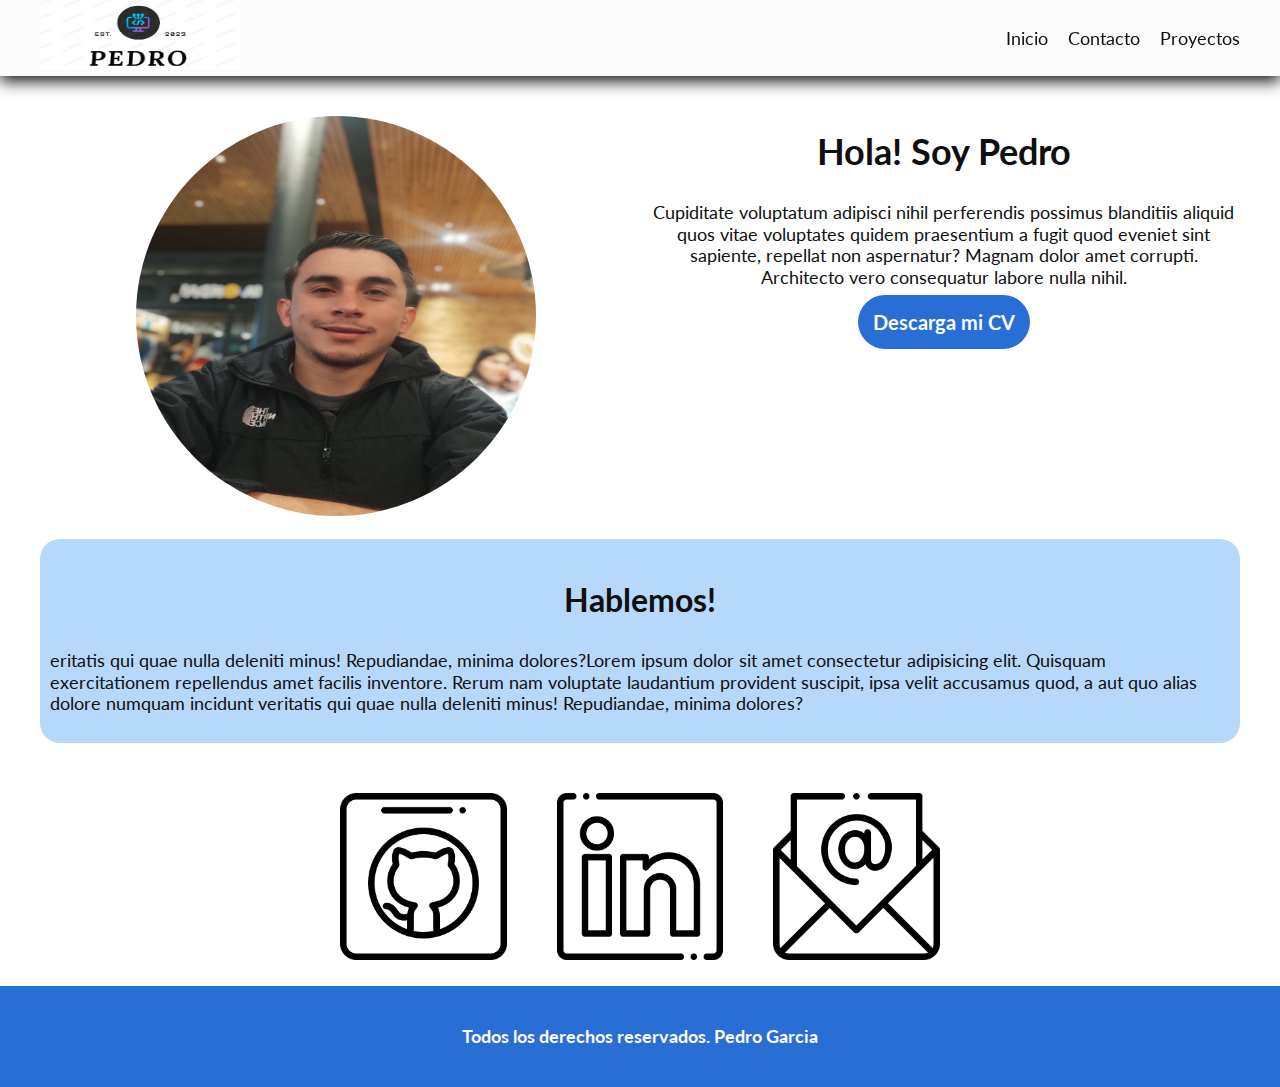
==== commit c90cd5d7: "se agrego y modifico la pagina proyectos y se hizo cambios de color" ====
--- a/index.html
+++ b/index.html
@@ -19,8 +19,8 @@
         <div class="contenedor">
             <div class="barra">
                 <a class="logo" href="index.html">
-                    <!-- <img class="logotipo" src="img/eidos.png" alt="logotipo"> -->
-                    <h1 class="logo__nombre no-margin centrar-texto">hola soy <span class="logo__bold">Pedro</span></h1>
+                    <img class="logotipo" src="img/logo.pagc.png" alt="logotipo">
+                    <!-- <h1 class="logo__nombre no-margin centrar-texto">hola soy <span class="logo__bold">Pedro</span></h1> -->
                 </a>
                 <nav>
                     <ul class="navegacion">
@@ -48,11 +48,12 @@
         </main>
         <section class="informacion-bio">
             <article>
-                <h2>Hola! Soy Pedro</h2>
+                <h1>Hola! Soy Pedro</h1>
                 <p>Cupiditate voluptatum adipisci nihil perferendis possimus blanditiis aliquid quos vitae voluptates
                     quidem praesentium a fugit quod eveniet sint sapiente, repellat non aspernatur? Magnam dolor amet
                     corrupti. Architecto vero consequatur labore nulla nihil.</p>
-                <a class="boton" href="#">Descarga mi CV</a>
+                    <a class="boton" href="hojadevidapedro2.0.pdf" download="hojadevidapedro2.0.pdf">Descarga mi CV</a>
+                    
             </article>
         </section>
     </div>
--- a/css/styles.css
+++ b/css/styles.css
@@ -93,13 +93,13 @@
     }
 }
 
-/* .logotipo {
-    height: 25rem;
-    width: 25rem;
+.logotipo {
+    height: 7rem;
+    width: 20rem;
     background-size: cover;
-} */
-
-.logo {
+}
+
+/* .logo {
     color: var(--oscuro);
 }
 .logo__nombre {
@@ -107,7 +107,7 @@
 }
 .logo__bold {
     font-weight: bold;
-}
+} */
 @media (min-width: 768px) {
     .navegacion{
         display: flex;
@@ -184,13 +184,6 @@
 margin: 2rem;
 }
 
-
-.contacto__icon {
-    
-
-}
-
-
 .contacto-icons {
     display: flex;
     gap: 1rem;
@@ -204,12 +197,6 @@
         max-width: 60rem;
     }
 }
-.contacto-icon {
-
-}
-
-
-
 
 /* Pag proyectos */
 
@@ -217,13 +204,30 @@
     padding-top: 20rem;
 
 }
-@media (min-width: 390px) {
+@media (min-width: 768px) {
     .titulo {
-        padding-top: 12rem;
-
-    }
-}
-
+        padding-top: 8rem;
+
+    }
+}
+@media (min-width: 768px) {
+    .proyectos {
+        display: grid;
+        grid-template-columns: repeat(2, 1fr);
+        column-gap: 2rem;
+    }
+}
+.proyectos {
+    margin-bottom: 4rem;
+    box-shadow: 0px 5px 15px var(--oscuro);
+    background-color: var(--secundario);
+}
+.titulos-h2:hover {
+    color: var(--blanco);
+}
+.titulos-h2 {
+    color: var(--oscuro);
+}
 /* footer */
 .footer {
 background-color: var(--secundario);
--- a/css/styles.css
+++ b/css/styles.css
@@ -93,13 +93,13 @@
     }
 }
 
-/* .logotipo {
-    height: 25rem;
-    width: 25rem;
+.logotipo {
+    height: 7rem;
+    width: 20rem;
     background-size: cover;
-} */
-
-.logo {
+}
+
+/* .logo {
     color: var(--oscuro);
 }
 .logo__nombre {
@@ -107,7 +107,7 @@
 }
 .logo__bold {
     font-weight: bold;
-}
+} */
 @media (min-width: 768px) {
     .navegacion{
         display: flex;
@@ -184,13 +184,6 @@
 margin: 2rem;
 }
 
-
-.contacto__icon {
-    
-
-}
-
-
 .contacto-icons {
     display: flex;
     gap: 1rem;
@@ -204,12 +197,6 @@
         max-width: 60rem;
     }
 }
-.contacto-icon {
-
-}
-
-
-
 
 /* Pag proyectos */
 
@@ -217,13 +204,30 @@
     padding-top: 20rem;
 
 }
-@media (min-width: 390px) {
+@media (min-width: 768px) {
     .titulo {
-        padding-top: 12rem;
-
-    }
-}
-
+        padding-top: 8rem;
+
+    }
+}
+@media (min-width: 768px) {
+    .proyectos {
+        display: grid;
+        grid-template-columns: repeat(2, 1fr);
+        column-gap: 2rem;
+    }
+}
+.proyectos {
+    margin-bottom: 4rem;
+    box-shadow: 0px 5px 15px var(--oscuro);
+    background-color: var(--secundario);
+}
+.titulos-h2:hover {
+    color: var(--blanco);
+}
+.titulos-h2 {
+    color: var(--oscuro);
+}
 /* footer */
 .footer {
 background-color: var(--secundario);
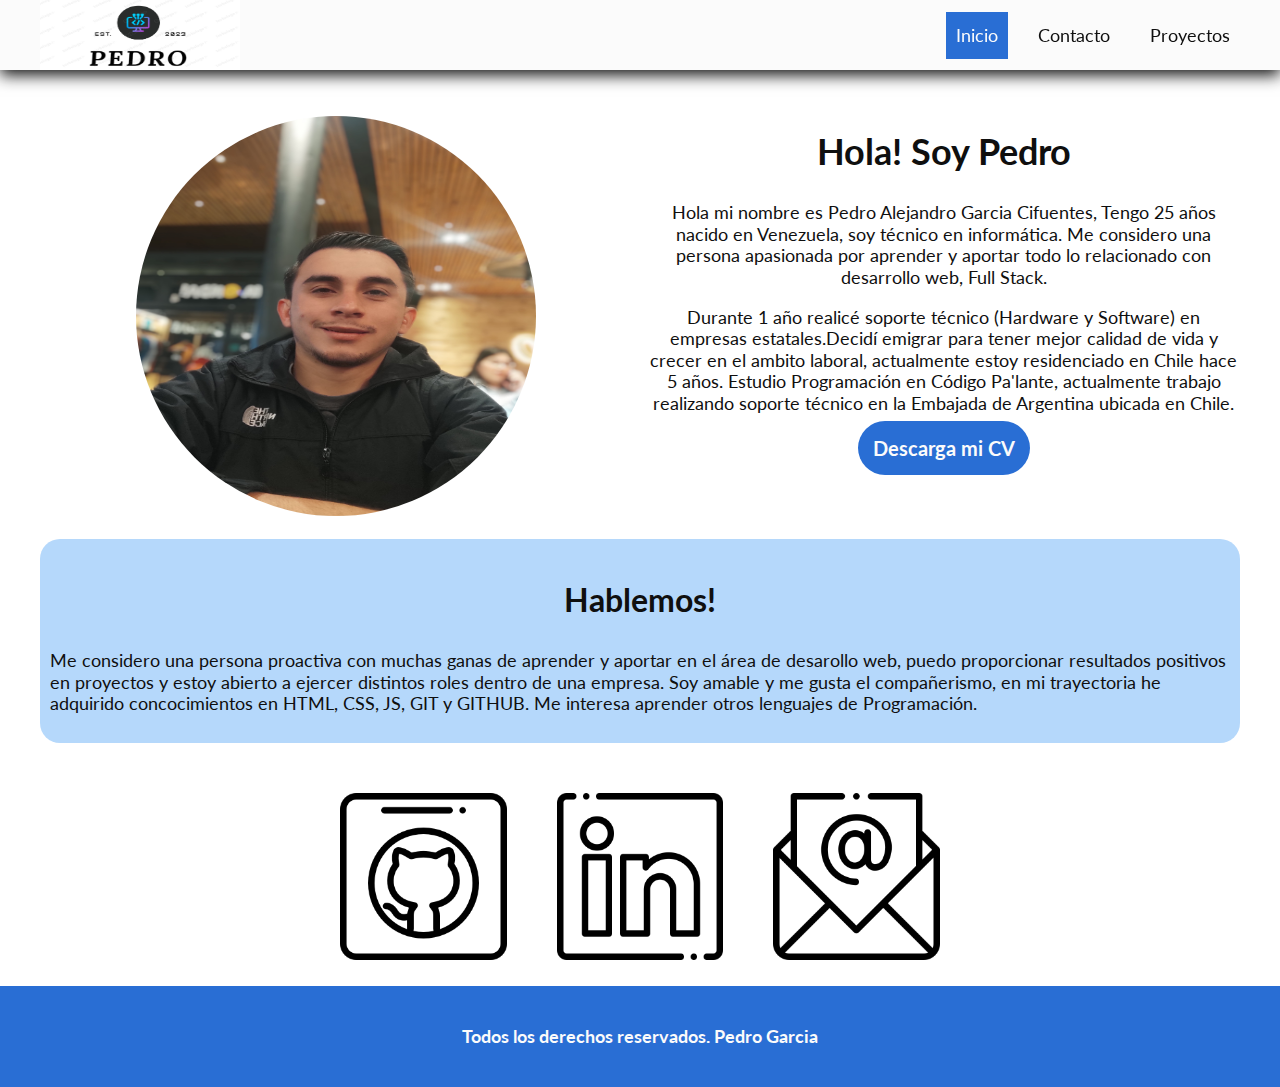
==== commit 963824d7: "Agregamos enlaces al diferentes sitios web y modificamos la pagina proyectos" ====
--- a/index.html
+++ b/index.html
@@ -20,17 +20,16 @@
             <div class="barra">
                 <a class="logo" href="index.html">
                     <img class="logotipo" src="img/logo.pagc.png" alt="logotipo">
-                    <!-- <h1 class="logo__nombre no-margin centrar-texto">hola soy <span class="logo__bold">Pedro</span></h1> -->
                 </a>
                 <nav>
                     <ul class="navegacion">
-                        <li>
-                            <a class="navegacion__enlace" href="#contenido-principal">Inicio</a>
+                        <li class="menu-item">
+                            <a class="navegacion__enlace active" href="#contenido-principal">Inicio</a>
                         </li>
-                        <li>
+                        <li class="menu-item">
                             <a class="navegacion__enlace" href="#contacto">Contacto</a>
                         </li>
-                        <li>
+                        <li class="menu-item">
                             <a class="navegacion__enlace" href="proyectos.html">Proyectos</a>
                         </li>
                     </ul>
@@ -49,10 +48,11 @@
         <section class="informacion-bio">
             <article>
                 <h1>Hola! Soy Pedro</h1>
-                <p>Cupiditate voluptatum adipisci nihil perferendis possimus blanditiis aliquid quos vitae voluptates
-                    quidem praesentium a fugit quod eveniet sint sapiente, repellat non aspernatur? Magnam dolor amet
-                    corrupti. Architecto vero consequatur labore nulla nihil.</p>
-                    <a class="boton" href="hojadevidapedro2.0.pdf" download="hojadevidapedro2.0.pdf">Descarga mi CV</a>
+                <p>Hola mi nombre es Pedro Alejandro Garcia Cifuentes, Tengo 25 años nacido en Venezuela, soy técnico en informática.
+                    Me considero una persona apasionada por aprender y aportar todo lo relacionado con desarrollo web, Full Stack.
+                </p>
+                <p>Durante 1 año realicé soporte técnico (Hardware y Software) en empresas estatales.Decidí emigrar para tener mejor calidad de vida y crecer en el ambito laboral, actualmente estoy residenciado en Chile hace 5 años. Estudio Programación en Código Pa'lante, actualmente trabajo realizando soporte técnico en la Embajada de Argentina ubicada en Chile.</p>
+                    <a class="boton" href="Pedrogarcia-curriculum.pdf" download="Pedrogarcia-curriculum.pdf">Descarga mi CV</a>
                     
             </article>
         </section>
@@ -60,10 +60,8 @@
     <section class="contacto contenedor" id="contacto">
         <article class="entrada-sombra">
             <h2 class="entrada__titulo">Hablemos!</h2>
-            <p class="entrada__inf">eritatis qui quae nulla deleniti minus! Repudiandae, minima dolores?Lorem ipsum
-                dolor sit amet consectetur adipisicing elit. Quisquam exercitationem repellendus amet facilis inventore.
-                Rerum nam voluptate laudantium provident suscipit, ipsa velit accusamus quod, a aut quo alias dolore
-                numquam incidunt veritatis qui quae nulla deleniti minus! Repudiandae, minima dolores?</p>
+            <p class="entrada__inf">Me considero una persona proactiva con muchas ganas de aprender y aportar en el área de desarollo web, puedo proporcionar resultados positivos en proyectos y estoy abierto a ejercer distintos roles dentro de una empresa. Soy amable y me gusta el compañerismo, en mi trayectoria he adquirido concocimientos en HTML, CSS, JS, GIT y GITHUB.
+                Me interesa aprender otros lenguajes de Programación. </p>
         </article>
     </section>
         <div class="contacto-icons contenedor">
@@ -81,6 +79,6 @@
     <footer class="footer">
         <p>Todos los derechos reservados. Pedro Garcia</p>
     </footer>
+    <script src="/js/java.js"></script>
 </body>
-
 </html>--- a/css/styles.css
+++ b/css/styles.css
@@ -43,6 +43,8 @@
 }
 ul {
     list-style: none;
+    margin: 0;
+    padding: 0;
 }
 /* Este max-width es para que el contenido no se "estire" demasiado hacia los costados y
 *  el margin: auto; para tenerlo centrado fácilmente ;)
@@ -93,21 +95,15 @@
     }
 }
 
+.logo {
+    display: flex;
+    align-items: center;
+    justify-content: center;
+}
 .logotipo {
     height: 7rem;
     width: 20rem;
-    background-size: cover;
-}
-
-/* .logo {
-    color: var(--oscuro);
-}
-.logo__nombre {
-    font-weight: normal;
-}
-.logo__bold {
-    font-weight: bold;
-} */
+}
 @media (min-width: 768px) {
     .navegacion{
         display: flex;
@@ -120,10 +116,14 @@
     display: block;
     text-align: center;
     font-size: 1.8rem;
-    color: var(--oscuro);
-}
-.navegacion__enlace:hover {
-    color: var(--secundario);
+    padding: 1rem;
+    color: var(--oscuro);
+}
+.navegacion__enlace:hover,
+.active {
+    background: var(--secundario);
+    transition: background-color 0.5s;
+    color: var(--blanco);
 }
 
 /* contenido principal Grid*/
@@ -219,6 +219,7 @@
 }
 .proyectos {
     margin-bottom: 4rem;
+    padding-bottom: 1.5rem;
     box-shadow: 0px 5px 15px var(--oscuro);
     background-color: var(--secundario);
 }
@@ -239,22 +240,3 @@
     padding: 4rem;
     margin: 0;
 }
-
-
-
- /* Recomendaciones!
-*  - Comenzar desde lo más general y luego ir hacia lo mas específico, asignando primero
-*    "estilos generales". Una buena idea sería comenzar por el <body> ;)
-*
-*  - Recuerden que queremos evitar "repetir código", en CSS usando la cualidad de la herencia
-*    podemos setear ciertas propiedades en un elemento padre y dejar que sean heredadas (por ejemplo: font-size)
-*
-*  - Nadie sabe todas las propiedades CSS de memoria, si no saben como hacer algo no lo recuerdan, la respuesta
-*    pueden encontrarla buscando en la web algo como "CSS como hacer ... " o "propiedad css para hacer ..."
-*
-*  - Usen mucho las herramientas para desarrolladores del navegador para ir
-*    probando el CSS que escriben, resolver dudas y problemas.
-*
-*  - Paciencia, resiliencia y creatividad! No se desanimen, las primeras experiencias maquetando con HTML y CSS
-*    pueden ser frustrantes, pero estas habilidades se van desarrollando con la experiencia, es como aprender
-*    un trabajo manual, hacer una artesanía, tocar un instrumento musical... la práctica es todo! */--- a/css/styles.css
+++ b/css/styles.css
@@ -43,6 +43,8 @@
 }
 ul {
     list-style: none;
+    margin: 0;
+    padding: 0;
 }
 /* Este max-width es para que el contenido no se "estire" demasiado hacia los costados y
 *  el margin: auto; para tenerlo centrado fácilmente ;)
@@ -93,21 +95,15 @@
     }
 }
 
+.logo {
+    display: flex;
+    align-items: center;
+    justify-content: center;
+}
 .logotipo {
     height: 7rem;
     width: 20rem;
-    background-size: cover;
-}
-
-/* .logo {
-    color: var(--oscuro);
-}
-.logo__nombre {
-    font-weight: normal;
-}
-.logo__bold {
-    font-weight: bold;
-} */
+}
 @media (min-width: 768px) {
     .navegacion{
         display: flex;
@@ -120,10 +116,14 @@
     display: block;
     text-align: center;
     font-size: 1.8rem;
-    color: var(--oscuro);
-}
-.navegacion__enlace:hover {
-    color: var(--secundario);
+    padding: 1rem;
+    color: var(--oscuro);
+}
+.navegacion__enlace:hover,
+.active {
+    background: var(--secundario);
+    transition: background-color 0.5s;
+    color: var(--blanco);
 }
 
 /* contenido principal Grid*/
@@ -219,6 +219,7 @@
 }
 .proyectos {
     margin-bottom: 4rem;
+    padding-bottom: 1.5rem;
     box-shadow: 0px 5px 15px var(--oscuro);
     background-color: var(--secundario);
 }
@@ -239,22 +240,3 @@
     padding: 4rem;
     margin: 0;
 }
-
-
-
- /* Recomendaciones!
-*  - Comenzar desde lo más general y luego ir hacia lo mas específico, asignando primero
-*    "estilos generales". Una buena idea sería comenzar por el <body> ;)
-*
-*  - Recuerden que queremos evitar "repetir código", en CSS usando la cualidad de la herencia
-*    podemos setear ciertas propiedades en un elemento padre y dejar que sean heredadas (por ejemplo: font-size)
-*
-*  - Nadie sabe todas las propiedades CSS de memoria, si no saben como hacer algo no lo recuerdan, la respuesta
-*    pueden encontrarla buscando en la web algo como "CSS como hacer ... " o "propiedad css para hacer ..."
-*
-*  - Usen mucho las herramientas para desarrolladores del navegador para ir
-*    probando el CSS que escriben, resolver dudas y problemas.
-*
-*  - Paciencia, resiliencia y creatividad! No se desanimen, las primeras experiencias maquetando con HTML y CSS
-*    pueden ser frustrantes, pero estas habilidades se van desarrollando con la experiencia, es como aprender
-*    un trabajo manual, hacer una artesanía, tocar un instrumento musical... la práctica es todo! */